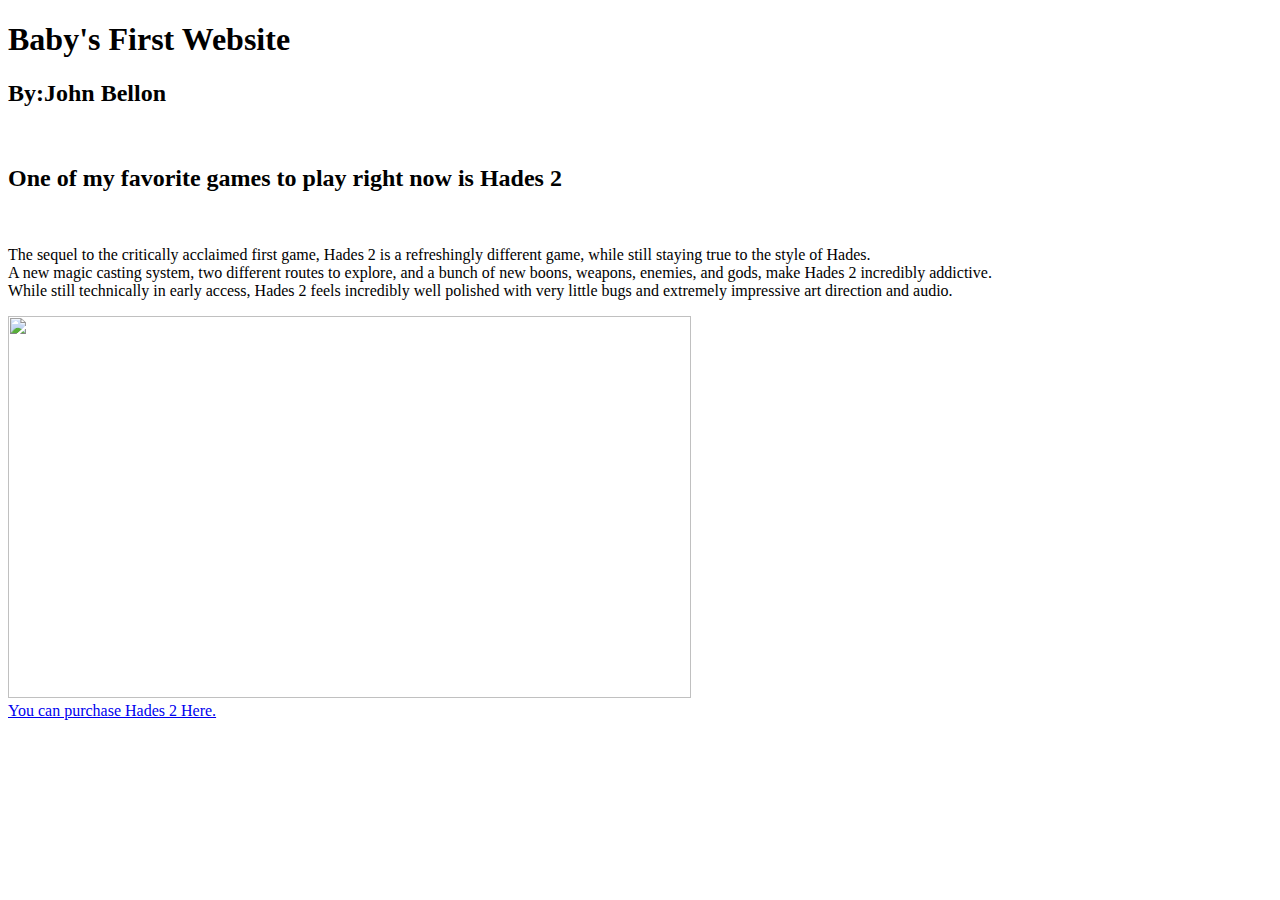
==== index.html @ f2e2df59 "Create index.html" ====
<!DOCTYPE html>
<html lang="en">
    <head>
        <title>HTML in ten minutes</title>
    </head>
    <body>
        <h1>Baby's First Website</h1>
        <h2>By:John Bellon</h2><br>
        <h2>One of my favorite games to play right now is Hades 2</h2><br>
        <p>The sequel to the critically acclaimed first game, Hades 2 is a refreshingly different game, while still staying true to the style of Hades.
            <br>A new magic casting system, two different routes to explore, and a bunch of new boons, weapons, enemies, and gods, make Hades 2 incredibly addictive.
        <br>While still technically in early access, Hades 2 feels incredibly well polished with very little bugs and extremely impressive art direction and audio.
             </p>

        <img src="hades2.png" width="683" height="382">

        <br><a href="https://store.steampowered.com/app/1145350/Hades_II/"> You can purchase Hades 2 Here.</a>
    </body>
</html>
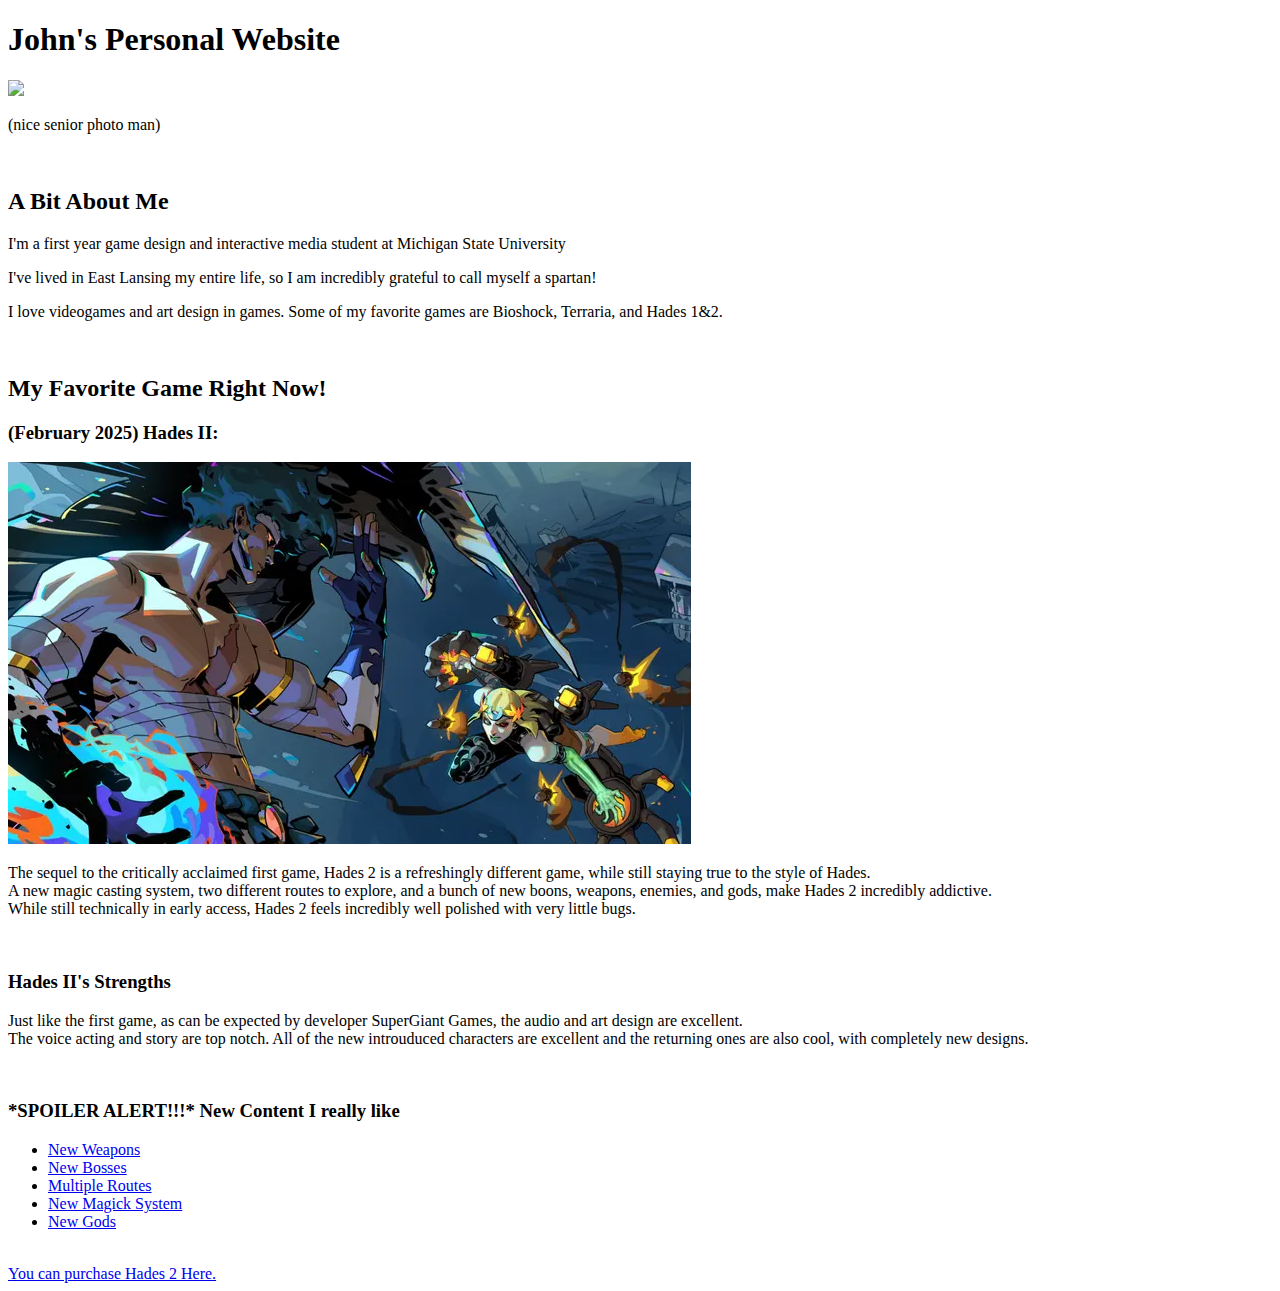
==== commit 6a805979: "Add files via upload" ====
--- a/index.html
+++ b/index.html
@@ -4,15 +4,35 @@
         <title>HTML in ten minutes</title>
     </head>
     <body>
-        <h1>Baby's First Website</h1>
-        <h2>By:John Bellon</h2><br>
-        <h2>One of my favorite games to play right now is Hades 2</h2><br>
+        <h1>John's Personal Website</h1>
+        <img src="seniorphoto.jpg"> 
+        <p>(nice senior photo man)</p><br>
+
+        <h2>A Bit About Me</h2>
+        <p>I'm a first year game design and interactive media student at Michigan State University</p>
+        <p>I've lived in East Lansing my entire life, so I am incredibly grateful to call myself a spartan!</p>
+        <p>I love videogames and art design in games. Some of my favorite games are Bioshock, Terraria, and Hades 1&2.</p>
+
+        <br> <h2>My Favorite Game Right Now!</h2>
+        <h3>(February 2025)    Hades II:</h3>
+        <img src="hades2.png">
         <p>The sequel to the critically acclaimed first game, Hades 2 is a refreshingly different game, while still staying true to the style of Hades.
             <br>A new magic casting system, two different routes to explore, and a bunch of new boons, weapons, enemies, and gods, make Hades 2 incredibly addictive.
-        <br>While still technically in early access, Hades 2 feels incredibly well polished with very little bugs and extremely impressive art direction and audio.
-             </p>
-
-        <img src="hades2.png" width="683" height="382">
+        <br>While still technically in early access, Hades 2 feels incredibly well polished with very little bugs.
+             </p> <br>
+        <h3>Hades II's Strengths</h3>
+             <p> Just like the first game, as can be expected by developer SuperGiant Games, the audio and art design are excellent.<br>
+            The voice acting and story are top notch. All of the new introuduced characters are excellent and the returning ones are also cool, with completely new designs.</p>
+             <br>
+        <h3>*SPOILER ALERT!!!*  New Content I really like </h3>
+        <ul>
+            <li><a href="https://www.gamesradar.com/games/hades/hades-2-weapons-best-nocturnal-arms/"> New Weapons</a> </li>
+            <li><a href="https://www.pcgamesn.com/hades-2/bosses"> New Bosses</a> </li>
+            <li><a href="https://www.gamespot.com/gallery/hades-2-surface-wards-survive-guide/2900-5381/"> Multiple Routes</a> </li>
+            <li><a href="https://arstechnica.com/gaming/2024/05/hades-iis-new-combat-options-enhance-an-already-great-game/"> New Magick System</a> </li>
+            <li><a href="https://www.pcgamesn.com/hades-2/gods-explained-kronos-melinoe-apollo"> New Gods</a> </li>
+        </ul>
+        
 
         <br><a href="https://store.steampowered.com/app/1145350/Hades_II/"> You can purchase Hades 2 Here.</a>
     </body>
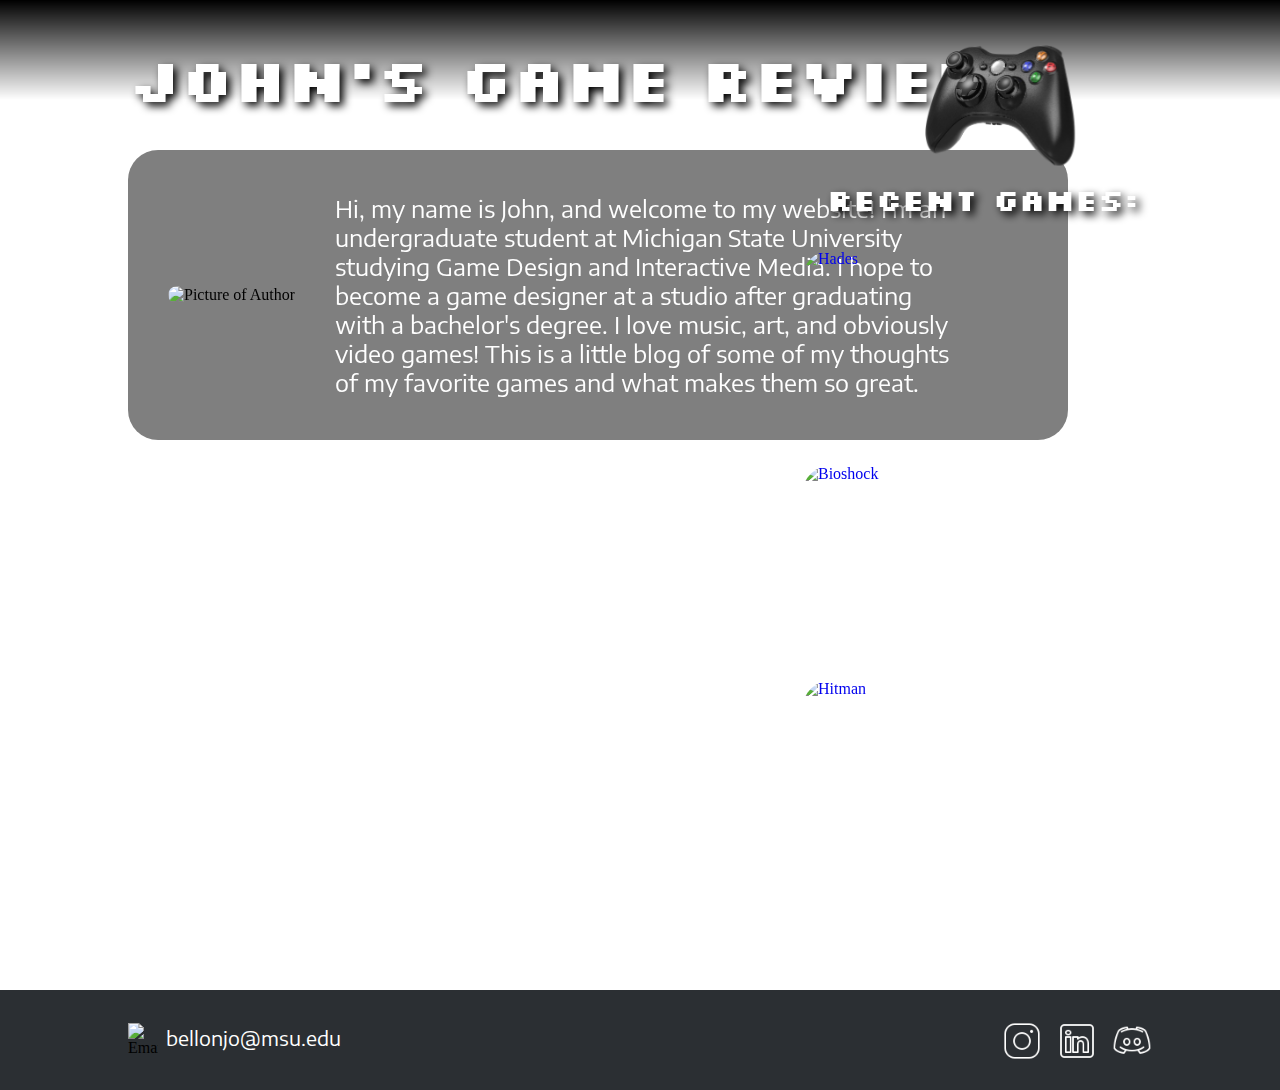
==== commit 59bfe944: "Add files via upload" ====
--- a/index.html
+++ b/index.html
@@ -1,39 +1,56 @@
-<!DOCTYPE html>
-<html lang="en">
-    <head>
-        <title>HTML in ten minutes</title>
-    </head>
-    <body>
-        <h1>John's Personal Website</h1>
-        <img src="seniorphoto.jpg"> 
-        <p>(nice senior photo man)</p><br>
-
-        <h2>A Bit About Me</h2>
-        <p>I'm a first year game design and interactive media student at Michigan State University</p>
-        <p>I've lived in East Lansing my entire life, so I am incredibly grateful to call myself a spartan!</p>
-        <p>I love videogames and art design in games. Some of my favorite games are Bioshock, Terraria, and Hades 1&2.</p>
-
-        <br> <h2>My Favorite Game Right Now!</h2>
-        <h3>(February 2025)    Hades II:</h3>
-        <img src="hades2.png">
-        <p>The sequel to the critically acclaimed first game, Hades 2 is a refreshingly different game, while still staying true to the style of Hades.
-            <br>A new magic casting system, two different routes to explore, and a bunch of new boons, weapons, enemies, and gods, make Hades 2 incredibly addictive.
-        <br>While still technically in early access, Hades 2 feels incredibly well polished with very little bugs.
-             </p> <br>
-        <h3>Hades II's Strengths</h3>
-             <p> Just like the first game, as can be expected by developer SuperGiant Games, the audio and art design are excellent.<br>
-            The voice acting and story are top notch. All of the new introuduced characters are excellent and the returning ones are also cool, with completely new designs.</p>
-             <br>
-        <h3>*SPOILER ALERT!!!*  New Content I really like </h3>
-        <ul>
-            <li><a href="https://www.gamesradar.com/games/hades/hades-2-weapons-best-nocturnal-arms/"> New Weapons</a> </li>
-            <li><a href="https://www.pcgamesn.com/hades-2/bosses"> New Bosses</a> </li>
-            <li><a href="https://www.gamespot.com/gallery/hades-2-surface-wards-survive-guide/2900-5381/"> Multiple Routes</a> </li>
-            <li><a href="https://arstechnica.com/gaming/2024/05/hades-iis-new-combat-options-enhance-an-already-great-game/"> New Magick System</a> </li>
-            <li><a href="https://www.pcgamesn.com/hades-2/gods-explained-kronos-melinoe-apollo"> New Gods</a> </li>
-        </ul>
-        
-
-        <br><a href="https://store.steampowered.com/app/1145350/Hades_II/"> You can purchase Hades 2 Here.</a>
-    </body>
-</html>
+<!DOCTYPE html>
+<html>
+
+<head>
+    <link rel="stylesheet" href="styles.css">
+    <link rel="preconnect" href="https://fonts.googleapis.com">
+<link rel="preconnect" href="https://fonts.gstatic.com" crossorigin>
+<link href="https://fonts.googleapis.com/css2?family=Silkscreen:wght@400;700&display=swap" rel="stylesheet">
+<link rel="preconnect" href="https://fonts.googleapis.com">
+<link rel="preconnect" href="https://fonts.gstatic.com" crossorigin>
+<link href="https://fonts.googleapis.com/css2?family=Encode+Sans+Semi+Expanded:wght@100;200;300;400;500;600;700;800;900&family=Silkscreen:wght@400;700&display=swap" rel="stylesheet">
+</head>
+
+<body>
+
+<h1>John's Game Reviews</h1>
+
+<div class="gradient"></div>
+<div class="black-box">
+    <img src="index-photos/seniorphoto.jpg" alt="Picture of Author">
+    <p class="black-box-text">Hi, my name is John, and welcome to my website! I'm an undergraduate student at Michigan State University studying Game Design and Interactive Media. I hope to become a game designer at a studio after graduating with a bachelor's degree. I love music, art, and obviously video games! This is a little blog of some of my thoughts of my favorite games and what makes them so great.
+    </p></div>
+    <img src="Index-Photos/Black-Game-Controller.png" class="top-right-image">
+<h2 class="recent-games-header">Recent Games:</h2>
+
+<a href="Hades-Page/hades.html"> <img src="index-photos/hades.png" alt="Hades" class="hades-image"> </a>
+<a href="Bioshock-Page/bioshock.html"> <img src="index-photos/BioShock_cover.jpg" alt="Bioshock" class="bioshock-image"> </a>
+<a href="Hitman-Page/hitman.html"> <img src="index-photos/hitman.webp" alt="Hitman" class="hitman-image"> </a>
+
+
+<div class="footer">
+    
+    <h3 class="email">  bellonjo@msu.edu</h3>
+    <img src="index-photos/email-icon.png" alt="Email Icon" class="email-icon">
+    <div class="icon-bar">
+        <a href="https://www.instagram.com/j.bellon_/#" target="_blank">
+            <img src="Index-Photos/icons8-instagram-50.png" alt="Instagram Icon" class="icon">
+        </a>
+        <a href="https://www.linkedin.com/in/john-bellon-593328339/" target="_blank">
+            <img src="Index-Photos/icons8-linkedin-50.png" alt="LinkedIn Icon" class="icon">
+        </a>
+        <a href="https://discordapp.com/users/hedwards" target="_blank">
+            <img src="Index-Photos/icons8-discord-50.png" alt="Discord Icon" class="icon">
+        </a>
+    </div>
+</div>
+
+
+
+<p></p>
+
+</body>
+
+
+
+</html>--- a/styles.css
+++ b/styles.css
@@ -0,0 +1,156 @@
+h1 {
+    color: white;
+    font-family: "Silkscreen";
+    font-size: 60px;
+    position: relative;
+    left: 10%;
+    text-shadow: 4px 4px 8px rgba(0, 0, 0, 1);
+}
+
+body {
+    background-image: url("index-photos/game-bg-image.webp");
+    background-size: cover;
+    background-position: center;
+    background-repeat: no-repeat;
+    height: 100vh;
+    margin: 0;
+    overflow-x: hidden;
+}
+
+.black-box {
+    width: 900px;
+    height: 250px;
+    background-color: rgba(0, 0, 0, 0.5);
+    border-radius: 30px;
+    position: absolute;
+    left: 10%;
+    top: 150px;
+    display: flex;
+    align-items: center;
+    justify-content: flex-start;
+    padding: 20px;
+}
+
+.black-box-text {
+    color: white;
+    font-family: 'Encode Sans Semi Expanded', sans-serif;
+    font-weight: 400;
+    font-size: 23.5px;
+    margin-left: 20px;
+    margin-right: 20px;
+    max-width: 70%;
+}
+
+.recent-games-header {
+    color: white;
+    font-family: "Silkscreen";
+    font-size: 30px;
+    text-align: center;
+    position: absolute;
+    top: 155px;
+    right: 11%;
+    text-shadow: 4px 4px 8px rgba(0, 0, 0, 1);
+}
+
+
+.black-box img {
+    margin: 20px;
+    border-radius: 30px;
+    max-height: 100%;
+    max-width: 100%;
+}
+
+.gradient {
+    position: fixed;
+    top: 0;
+    left: 0;
+    width: 100%;
+    height: 100px;
+    background: linear-gradient(to bottom, black, transparent);
+    z-index: -10;
+  }
+
+  .hades-image {
+    position: absolute;
+    top: 250px;
+    right: 10%;
+    width: 350px;
+    height: 195px;
+    border-radius: 30px;
+  }
+
+  .bioshock-image {
+    position: absolute;
+    top: 465px;
+    right: 10%;
+    width: 350px;
+    height: 195px;
+    border-radius: 30px;
+    object-fit: cover;
+    object-position: top;
+  }
+
+  .hitman-image {
+    position: absolute;
+    top: 680px;
+    right: 10%;
+    width: 350px;
+    height: 195px;
+    border-radius: 30px;
+  }
+  
+  .footer {
+    width:100%;
+    height: 100px;
+    background-color: rgb(43, 47, 51);
+    position: absolute;
+    top: 110%;
+    left: 0;
+}
+
+.email {
+    position: absolute;
+    bottom: 20px;
+    left: 13%;
+    color: white;
+    font-family: 'Encode Sans Semi Expanded', sans-serif;
+    font-weight: 400;
+    font-size: 20px;
+}
+
+.email-icon {
+    width: 30px;
+    height: 30px;
+    margin-right: 10px;
+    vertical-align: middle;
+    fill: white;
+    position: absolute;
+    left: 10%;
+    top: 33%;
+}
+
+.icon-bar {
+    position: absolute;
+    bottom: 25px;
+    right: 10%;
+    display: flex;
+    justify-content: space-between;
+    width: 150px;
+}
+
+.icon {
+    width: 40px;
+    height: 40px;
+    object-fit: contain;
+}
+
+.top-right-image {
+    position: absolute;
+    top: 5%;
+    right: 16%;
+    width: 150px; 
+    height: auto; 
+}
+
+
+
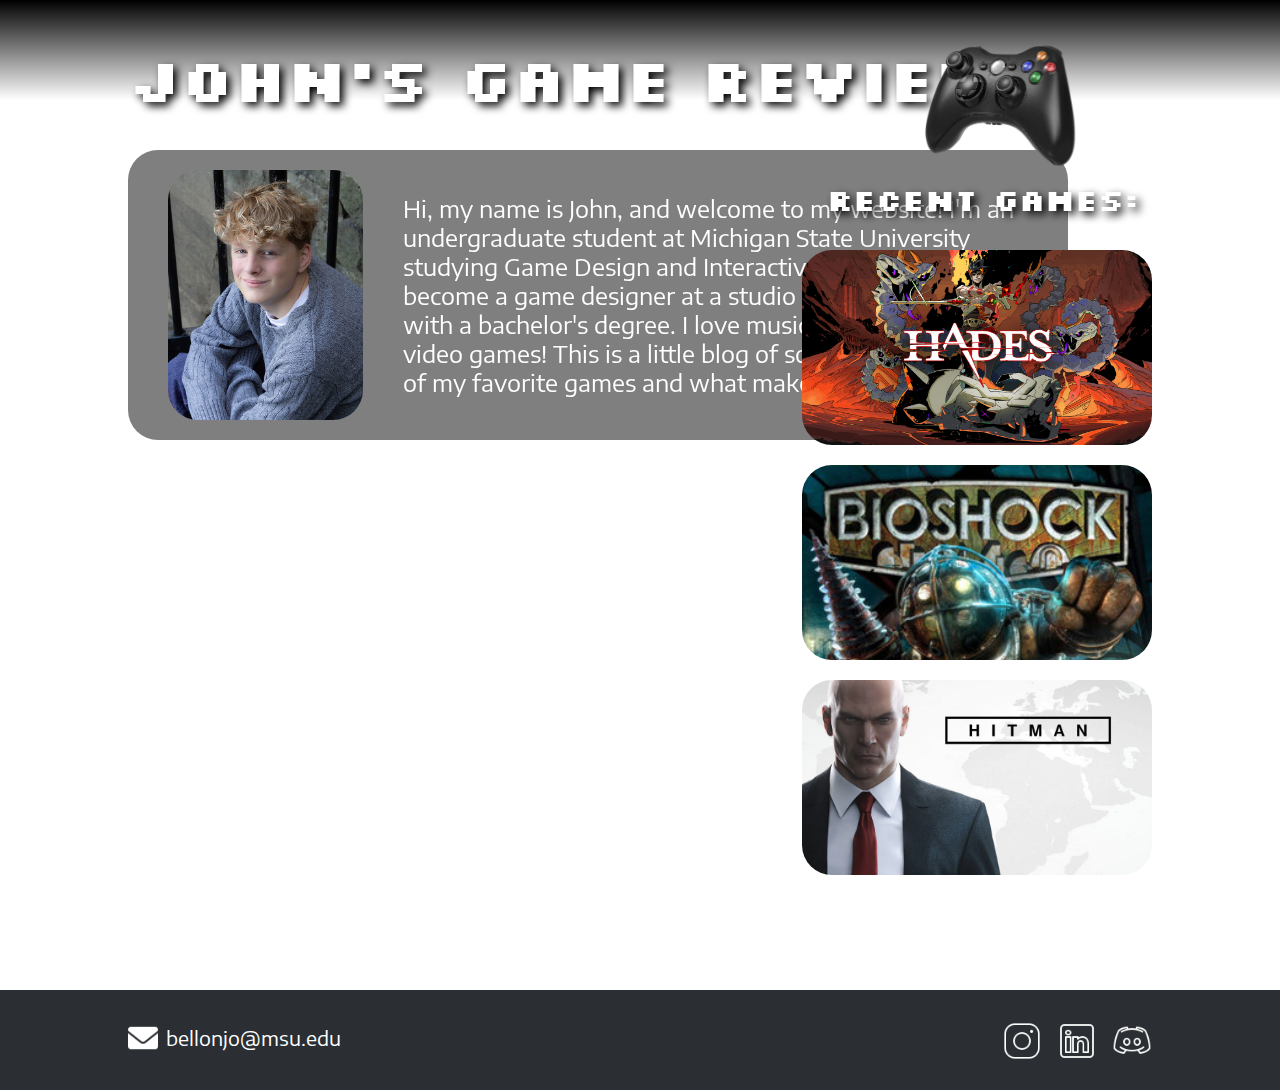
==== commit 7a61fc27: "Update index.html" ====
--- a/index.html
+++ b/index.html
@@ -17,21 +17,21 @@
 
 <div class="gradient"></div>
 <div class="black-box">
-    <img src="index-photos/seniorphoto.jpg" alt="Picture of Author">
+    <img src="Index-Photos/seniorphoto.jpg" alt="Picture of Author">
     <p class="black-box-text">Hi, my name is John, and welcome to my website! I'm an undergraduate student at Michigan State University studying Game Design and Interactive Media. I hope to become a game designer at a studio after graduating with a bachelor's degree. I love music, art, and obviously video games! This is a little blog of some of my thoughts of my favorite games and what makes them so great.
     </p></div>
     <img src="Index-Photos/Black-Game-Controller.png" class="top-right-image">
 <h2 class="recent-games-header">Recent Games:</h2>
 
-<a href="Hades-Page/hades.html"> <img src="index-photos/hades.png" alt="Hades" class="hades-image"> </a>
-<a href="Bioshock-Page/bioshock.html"> <img src="index-photos/BioShock_cover.jpg" alt="Bioshock" class="bioshock-image"> </a>
-<a href="Hitman-Page/hitman.html"> <img src="index-photos/hitman.webp" alt="Hitman" class="hitman-image"> </a>
+<a href="Hades-Page/hades.html"> <img src="Index-Photos/hades.png" alt="Hades" class="hades-image"> </a>
+<a href="Bioshock-Page/bioshock.html"> <img src="Index-Photos/BioShock_cover.jpg" alt="Bioshock" class="bioshock-image"> </a>
+<a href="Hitman-Page/hitman.html"> <img src="Index-Photos/hitman.webp" alt="Hitman" class="hitman-image"> </a>
 
 
 <div class="footer">
     
     <h3 class="email">  bellonjo@msu.edu</h3>
-    <img src="index-photos/email-icon.png" alt="Email Icon" class="email-icon">
+    <img src="Index-Photos/email-icon.png" alt="Email Icon" class="email-icon">
     <div class="icon-bar">
         <a href="https://www.instagram.com/j.bellon_/#" target="_blank">
             <img src="Index-Photos/icons8-instagram-50.png" alt="Instagram Icon" class="icon">
@@ -53,4 +53,4 @@
 
 
 
-</html>+</html>
